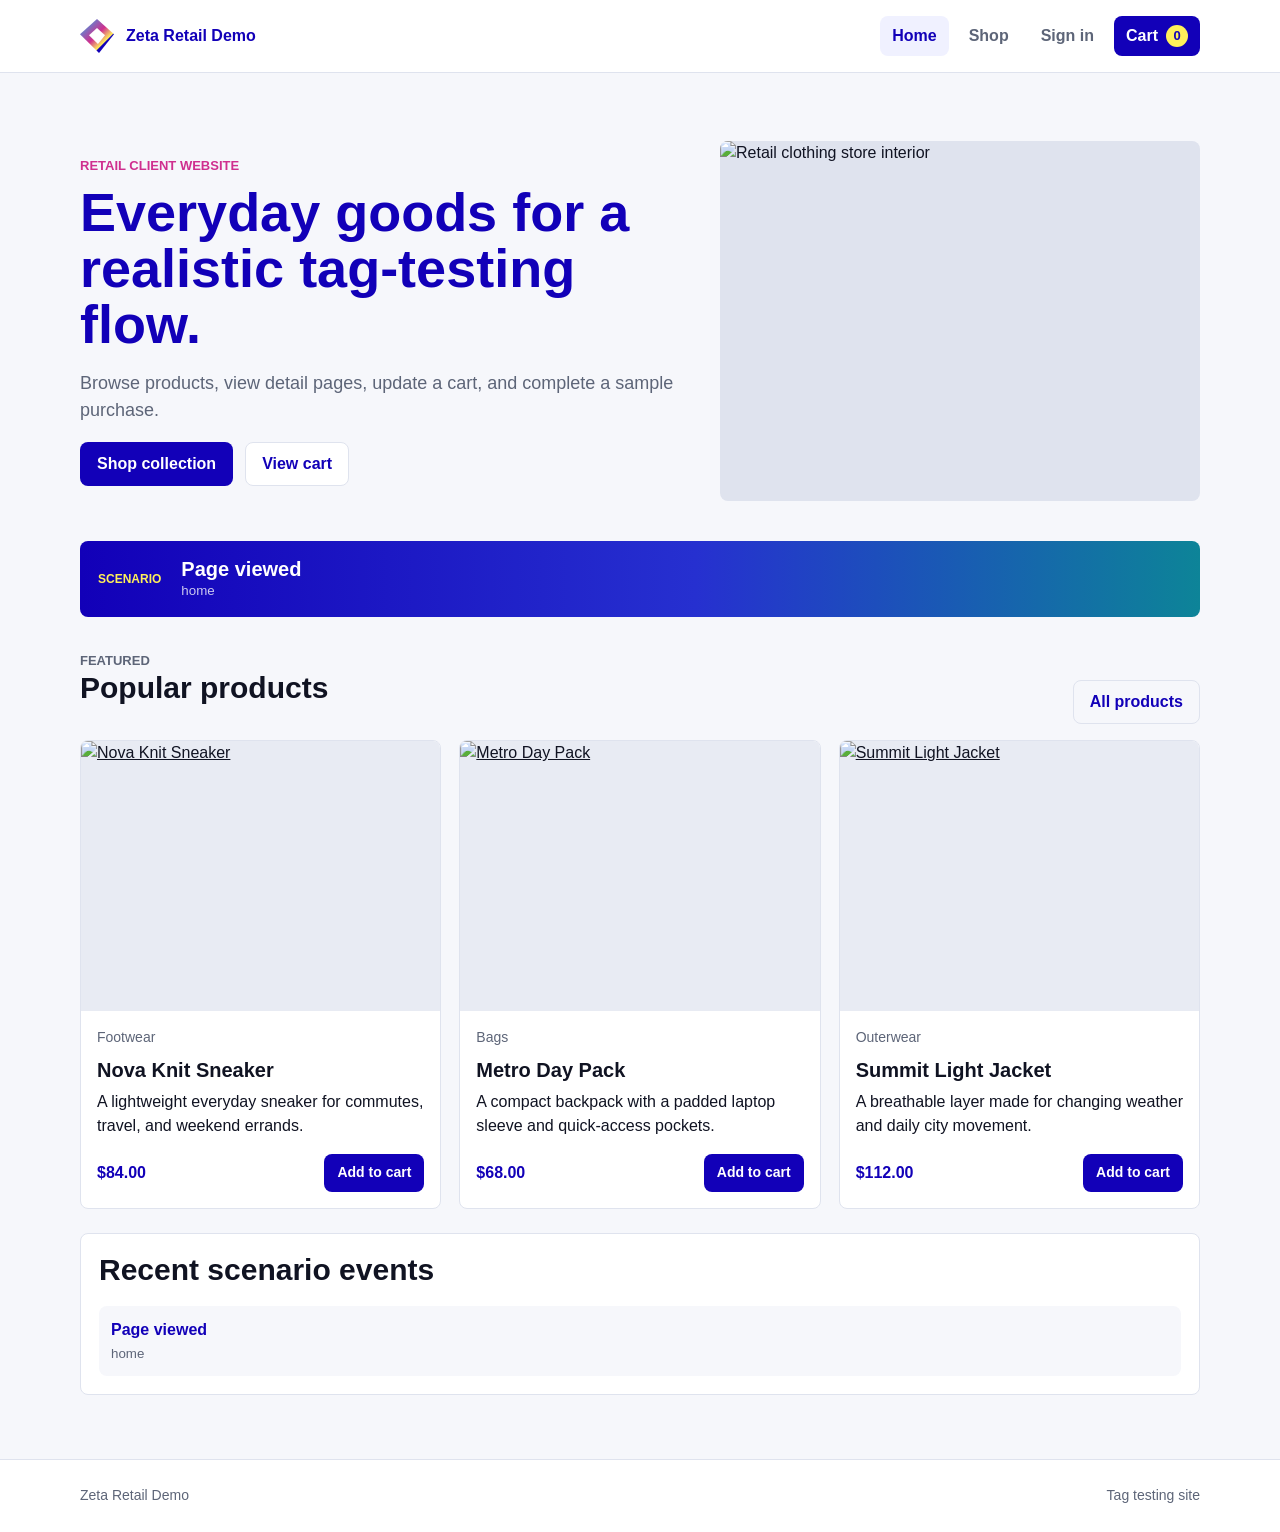
==== index.html @ b9c67f06 "website_for_testing" ====
<!doctype html>
<html lang="en">
<head>
    <meta charset="utf-8">
    <meta name="viewport" content="width=device-width, initial-scale=1">
    <title>Zeta Retail Demo</title>
    <link rel="stylesheet" href="assets/styles.css">
</head>
<body data-page="home">
    <header class="site-header">
        <nav class="nav" aria-label="Main navigation">
            <a class="brand" href="index.html"><span class="brand-mark" aria-hidden="true"></span><span>Zeta Retail Demo</span></a>
            <div class="nav-links">
                <a href="index.html" aria-current="page">Home</a>
                <a href="category.html">Shop</a>
                <a class="cart-pill" href="cart.html">Cart <span data-cart-count>0</span></a>
            </div>
        </nav>
    </header>

    <main class="page">
        <section class="hero">
            <div>
                <p class="eyebrow">Retail client website</p>
                <h1>Everyday goods for a realistic tag-testing flow.</h1>
                <p class="lead">Browse products, view detail pages, update a cart, and complete a sample purchase.</p>
                <div class="hero-actions">
                    <a class="button primary" href="category.html">Shop collection</a>
                    <a class="button secondary" href="cart.html">View cart</a>
                </div>
            </div>
            <div class="hero-media">
                <img src="https://images.unsplash.com/photo-1441986300917-64674bd600d8?auto=format&fit=crop&w=1200&q=80" alt="Retail clothing store interior">
            </div>
        </section>

        <section class="scenario-strip" aria-live="polite">
            <span class="label">Scenario</span>
            <div>
                <strong data-scenario>Page viewed</strong>
                <small data-scenario-detail>Home</small>
            </div>
        </section>

        <section>
            <div class="section-head">
                <div>
                    <p class="eyebrow">Featured</p>
                    <h2>Popular products</h2>
                </div>
                <a class="button ghost" href="category.html">All products</a>
            </div>
            <div class="product-grid" data-featured-products></div>
        </section>

        <section class="event-panel">
            <h2>Recent scenario events</h2>
            <div data-event-log></div>
        </section>
    </main>

    <footer class="site-footer">
        <div class="inner">
            <span>Zeta Retail Demo</span>
            <span>Tag testing site</span>
        </div>
    </footer>

    <script async type="text/javascript">
        function zync_call() {
            var z = document.createElement("script");
            var zmpID="client-services-sandbox";

            var z_src = "https://live.rezync.com/sync?c=16b6410431b6374e780104abb0443ca8&p=5de2162ee882e78cdc9a8f4cfa6cb5b6&k=client-services-sandbox-pixel-9154&zmpID="+zmpID;
            z.setAttribute("src", z_src);
            document.body.appendChild(z);
        }

        if (['complete', 'interactive'].indexOf(document.readyState) >= 0) {
            zync_call();
        } else {
            window.addEventListener("DOMContentLoaded", function(){
                zync_call();
            });
        }
    </script>
    <script src="assets/shop.js"></script>
</body>
</html>
---- assets/styles.css ----
:root {
    --zeta-blue: #1200b8;
    --zeta-cyan: #20b7f7;
    --zeta-magenta: #cf2f8f;
    --zeta-yellow: #fff05a;
    --ink: #101322;
    --muted: #5d6578;
    --line: #dfe3ee;
    --surface: #ffffff;
    --soft: #f6f7fb;
    --success: #0f7a4a;
}

* {
    box-sizing: border-box;
}

body {
    margin: 0;
    color: var(--ink);
    background: var(--soft);
    font-family: Arial, Helvetica, sans-serif;
    line-height: 1.5;
}

img {
    display: block;
    max-width: 100%;
}

a {
    color: inherit;
}

.site-header {
    position: sticky;
    top: 0;
    z-index: 10;
    background: rgba(255, 255, 255, 0.96);
    border-bottom: 1px solid var(--line);
}

.nav {
    width: min(1120px, calc(100% - 40px));
    min-height: 72px;
    margin: 0 auto;
    display: flex;
    align-items: center;
    justify-content: space-between;
    gap: 24px;
}

.brand {
    display: inline-flex;
    align-items: center;
    gap: 12px;
    text-decoration: none;
    font-weight: 800;
    color: var(--zeta-blue);
}

.brand-mark {
    width: 34px;
    height: 34px;
    background: linear-gradient(135deg, var(--zeta-cyan), var(--zeta-magenta) 48%, var(--zeta-yellow) 70%, var(--zeta-blue) 71%);
    clip-path: polygon(50% 0, 100% 45%, 56% 100%, 0 45%);
    position: relative;
    flex: 0 0 auto;
}

.brand-mark::after {
    content: "";
    position: absolute;
    inset: 9px;
    background: #fff;
    clip-path: polygon(50% 0, 100% 45%, 56% 100%, 0 45%);
}

.nav-links {
    display: flex;
    align-items: center;
    gap: 8px;
    flex-wrap: wrap;
    justify-content: flex-end;
}

.nav-links a {
    min-height: 40px;
    display: inline-flex;
    align-items: center;
    padding: 0 12px;
    color: var(--muted);
    text-decoration: none;
    font-weight: 700;
    border-radius: 8px;
}

.nav-button {
    min-height: 40px;
    display: inline-flex;
    align-items: center;
    padding: 0 12px;
    color: var(--muted);
    background: transparent;
    border: 0;
    border-radius: 8px;
    font: inherit;
    font-weight: 700;
    cursor: pointer;
}

.nav-button:hover,
.nav-button.is-signed-in {
    color: var(--zeta-blue);
    background: #f0f1ff;
}

.nav-links a:hover,
.nav-links a[aria-current="page"] {
    color: var(--zeta-blue);
    background: #f0f1ff;
}

.cart-pill {
    color: #fff !important;
    background: var(--zeta-blue) !important;
}

.cart-pill span {
    min-width: 22px;
    height: 22px;
    margin-left: 8px;
    display: inline-grid;
    place-items: center;
    color: var(--zeta-blue);
    background: var(--zeta-yellow);
    border-radius: 999px;
    font-size: 13px;
}

.login-menu {
    position: relative;
}

.login-panel {
    position: absolute;
    top: calc(100% + 10px);
    right: 0;
    width: min(320px, calc(100vw - 28px));
    padding: 16px;
    background: #fff;
    border: 1px solid var(--line);
    border-radius: 8px;
    box-shadow: 0 16px 42px rgba(16, 19, 34, 0.16);
}

.login-panel form {
    display: grid;
    gap: 12px;
}

.field-grid.compact {
    grid-template-columns: repeat(2, minmax(0, 1fr));
    gap: 10px;
}

.field-grid.compact label {
    min-width: 0;
    font-size: 13px;
}

.login-panel input,
.checkout-form input {
    width: 100%;
    min-width: 0;
}

.login-panel .button {
    width: 100%;
}

.page {
    width: min(1120px, calc(100% - 40px));
    margin: 0 auto;
    padding: 40px 0 64px;
}

.hero {
    display: grid;
    grid-template-columns: minmax(0, 1fr) minmax(320px, 480px);
    gap: 36px;
    align-items: center;
    padding: 28px 0 40px;
}

.eyebrow {
    margin: 0 0 10px;
    color: var(--zeta-magenta);
    font-size: 13px;
    font-weight: 800;
    text-transform: uppercase;
}

h1,
h2,
h3,
p {
    margin-top: 0;
}

h1 {
    max-width: 760px;
    margin-bottom: 18px;
    color: var(--zeta-blue);
    font-size: 54px;
    line-height: 1.03;
    letter-spacing: 0;
}

h2 {
    margin-bottom: 18px;
    font-size: 30px;
    line-height: 1.2;
    letter-spacing: 0;
}

h3 {
    margin-bottom: 8px;
    font-size: 20px;
    line-height: 1.2;
    letter-spacing: 0;
}

.lead {
    max-width: 620px;
    color: var(--muted);
    font-size: 18px;
}

.hero-actions,
.actions {
    display: flex;
    align-items: center;
    gap: 12px;
    flex-wrap: wrap;
}

.button {
    min-height: 44px;
    display: inline-flex;
    align-items: center;
    justify-content: center;
    gap: 8px;
    padding: 0 16px;
    border: 1px solid transparent;
    border-radius: 8px;
    font: inherit;
    font-weight: 800;
    text-decoration: none;
    cursor: pointer;
}

.button.primary {
    color: #fff;
    background: var(--zeta-blue);
}

.button.secondary {
    color: var(--zeta-blue);
    background: #fff;
    border-color: var(--line);
}

.button.ghost {
    color: var(--zeta-blue);
    background: transparent;
    border-color: var(--line);
}

.button.small {
    min-height: 38px;
    padding: 0 12px;
    font-size: 14px;
}

.hero-media {
    min-height: 360px;
    overflow: hidden;
    border-radius: 8px;
    background: #dfe3ee;
}

.hero-media img {
    width: 100%;
    height: 100%;
    object-fit: cover;
    aspect-ratio: 4 / 3;
}

.scenario-strip {
    display: grid;
    grid-template-columns: auto 1fr;
    gap: 14px 20px;
    align-items: center;
    margin: 0 0 34px;
    padding: 16px 18px;
    color: #fff;
    background: linear-gradient(90deg, var(--zeta-blue), #2630d0 55%, #0d8498);
    border-radius: 8px;
}

.scenario-strip .label {
    color: var(--zeta-yellow);
    font-size: 12px;
    font-weight: 900;
    text-transform: uppercase;
}

.scenario-strip strong {
    display: block;
    font-size: 20px;
    line-height: 1.2;
}

.scenario-strip small {
    display: block;
    color: rgba(255, 255, 255, 0.78);
}

.section-head {
    display: flex;
    justify-content: space-between;
    align-items: end;
    gap: 16px;
    margin: 34px 0 16px;
}

.section-head p {
    margin: 0;
    color: var(--muted);
}

.product-grid {
    display: grid;
    grid-template-columns: repeat(3, minmax(0, 1fr));
    gap: 18px;
}

.product-card {
    overflow: hidden;
    background: var(--surface);
    border: 1px solid var(--line);
    border-radius: 8px;
}

.product-card img {
    width: 100%;
    aspect-ratio: 4 / 3;
    object-fit: cover;
    background: #e8ebf3;
}

.product-card-body {
    padding: 16px;
}

.product-meta {
    margin-bottom: 10px;
    color: var(--muted);
    font-size: 14px;
}

.price {
    color: var(--zeta-blue);
    font-weight: 900;
}

.product-card .actions {
    margin-top: 16px;
    justify-content: space-between;
}

.product-detail {
    display: grid;
    grid-template-columns: minmax(320px, 520px) minmax(0, 1fr);
    gap: 36px;
    align-items: start;
}

.product-detail img {
    width: 100%;
    aspect-ratio: 1 / 1;
    object-fit: cover;
    border-radius: 8px;
    background: #e8ebf3;
}

.detail-panel {
    padding: 24px;
    background: #fff;
    border: 1px solid var(--line);
    border-radius: 8px;
}

.detail-panel h1 {
    font-size: 40px;
}

.option-row {
    display: grid;
    grid-template-columns: 120px 1fr;
    gap: 12px;
    padding: 12px 0;
    border-top: 1px solid var(--line);
}

.option-row span:first-child {
    color: var(--muted);
    font-weight: 700;
}

.cart-layout,
.checkout-layout {
    display: grid;
    grid-template-columns: minmax(0, 1fr) 320px;
    gap: 24px;
    align-items: start;
}

.cart-list,
.summary,
.event-panel,
.receipt,
.empty-state {
    background: #fff;
    border: 1px solid var(--line);
    border-radius: 8px;
}

.cart-row {
    display: grid;
    grid-template-columns: 82px minmax(0, 1fr) 96px 92px;
    gap: 14px;
    align-items: center;
    padding: 16px;
    border-bottom: 1px solid var(--line);
}

.cart-row:last-child {
    border-bottom: 0;
}

.cart-row img {
    width: 82px;
    height: 82px;
    object-fit: cover;
    border-radius: 8px;
}

.cart-row input {
    width: 80px;
    min-height: 40px;
    padding: 0 10px;
    border: 1px solid var(--line);
    border-radius: 8px;
    font: inherit;
}

.summary {
    padding: 18px;
}

.summary-row {
    display: flex;
    justify-content: space-between;
    gap: 16px;
    padding: 10px 0;
    border-bottom: 1px solid var(--line);
}

.summary-row.total {
    border-bottom: 0;
    color: var(--zeta-blue);
    font-size: 20px;
    font-weight: 900;
}

.checkout-form {
    display: grid;
    gap: 14px;
    padding: 20px;
    background: #fff;
    border: 1px solid var(--line);
    border-radius: 8px;
}

.field-grid {
    display: grid;
    grid-template-columns: repeat(2, minmax(0, 1fr));
    gap: 14px;
}

label {
    display: grid;
    gap: 6px;
    color: var(--muted);
    font-weight: 700;
}

input {
    min-height: 44px;
    padding: 0 12px;
    color: var(--ink);
    border: 1px solid var(--line);
    border-radius: 8px;
    font: inherit;
}

.event-panel {
    margin-top: 24px;
    padding: 18px;
}

.event-list {
    display: grid;
    gap: 10px;
}

.event-item {
    display: grid;
    gap: 2px;
    padding: 12px;
    background: var(--soft);
    border-radius: 8px;
}

.event-item strong {
    color: var(--zeta-blue);
}

.event-item small {
    color: var(--muted);
}

.receipt {
    padding: 24px;
}

.receipt h1 {
    color: var(--success);
}

.empty-state {
    padding: 28px;
    text-align: center;
}

.notice {
    margin-top: 16px;
    color: var(--success);
    font-weight: 800;
}

.site-footer {
    border-top: 1px solid var(--line);
    background: #fff;
}

.site-footer .inner {
    width: min(1120px, calc(100% - 40px));
    min-height: 72px;
    margin: 0 auto;
    display: flex;
    align-items: center;
    justify-content: space-between;
    gap: 16px;
    color: var(--muted);
    font-size: 14px;
}

@media (max-width: 860px) {
    .nav,
    .site-footer .inner {
        width: min(100% - 28px, 1120px);
    }

    .page {
        width: min(100% - 28px, 1120px);
        padding-top: 28px;
    }

    .hero,
    .product-detail,
    .cart-layout,
    .checkout-layout {
        grid-template-columns: 1fr;
    }

    h1 {
        font-size: 38px;
    }

    .detail-panel h1 {
        font-size: 34px;
    }

    .product-grid {
        grid-template-columns: repeat(2, minmax(0, 1fr));
    }
}

@media (max-width: 620px) {
    .nav {
        min-height: auto;
        padding: 14px 0;
        align-items: flex-start;
        flex-direction: column;
    }

    .nav-links {
        width: 100%;
        justify-content: flex-start;
    }

    .login-menu {
        position: static;
    }

    .login-panel {
        left: 0;
        right: auto;
        width: min(320px, calc(100vw - 28px));
    }

    .product-grid,
    .field-grid {
        grid-template-columns: 1fr;
    }

    .cart-row {
        grid-template-columns: 72px minmax(0, 1fr);
    }

    .cart-row img {
        width: 72px;
        height: 72px;
    }

    .cart-row .price,
    .cart-row input {
        grid-column: 2;
    }

    .scenario-strip {
        grid-template-columns: 1fr;
    }
}
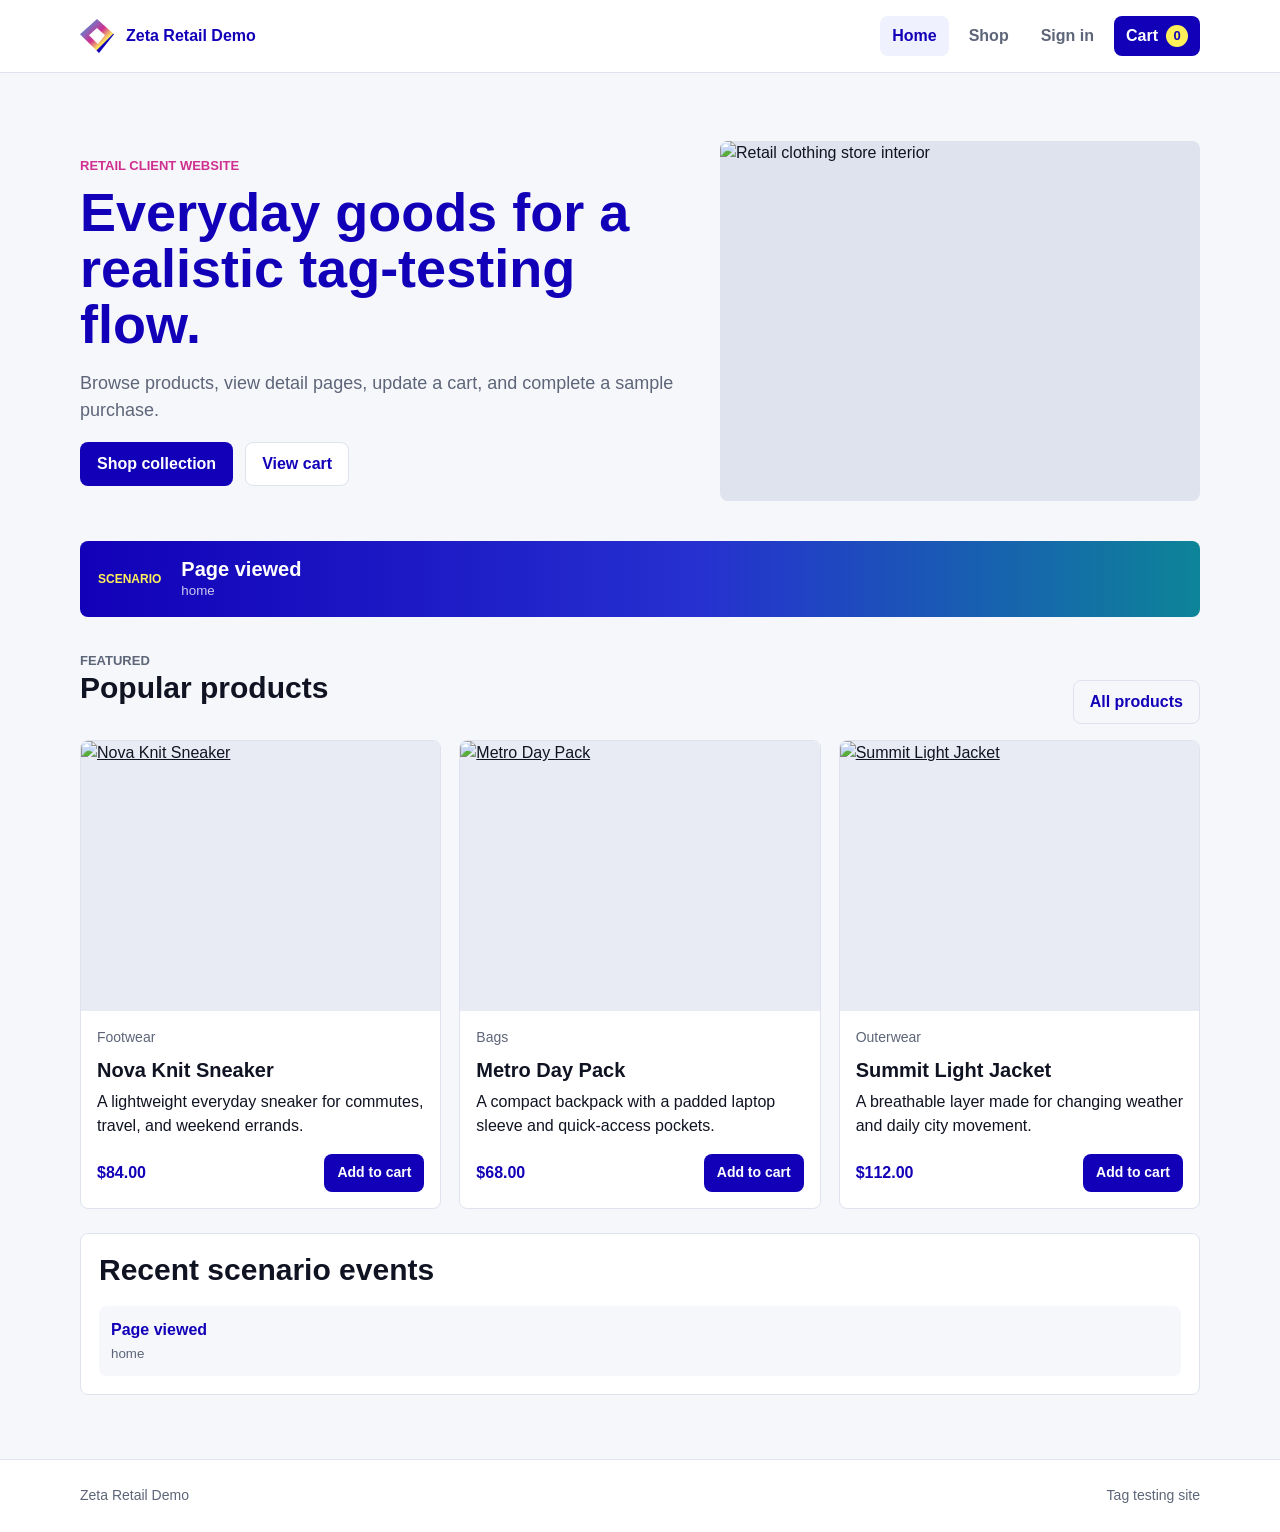
==== commit 35e4a060: "Reuse Zync ID across retail demo pages" ====
--- a/index.html
+++ b/index.html
@@ -66,24 +66,7 @@
         </div>
     </footer>
 
-    <script async type="text/javascript">
-        function zync_call() {
-            var z = document.createElement("script");
-            var zmpID="client-services-sandbox";
-
-            var z_src = "https://live.rezync.com/sync?c=16b6410431b6374e780104abb0443ca8&p=5de2162ee882e78cdc9a8f4cfa6cb5b6&k=client-services-sandbox-pixel-9154&zmpID="+zmpID;
-            z.setAttribute("src", z_src);
-            document.body.appendChild(z);
-        }
-
-        if (['complete', 'interactive'].indexOf(document.readyState) >= 0) {
-            zync_call();
-        } else {
-            window.addEventListener("DOMContentLoaded", function(){
-                zync_call();
-            });
-        }
-    </script>
+    <script src="assets/zync-loader.js"></script>
     <script src="assets/shop.js"></script>
 </body>
 </html>
--- a/assets/styles.css
+++ b/assets/styles.css
@@ -15,6 +15,12 @@
     box-sizing: border-box;
 }
 
+html,
+body {
+    min-height: 100%;
+    overflow-y: auto !important;
+}
+
 body {
     margin: 0;
     color: var(--ink);
